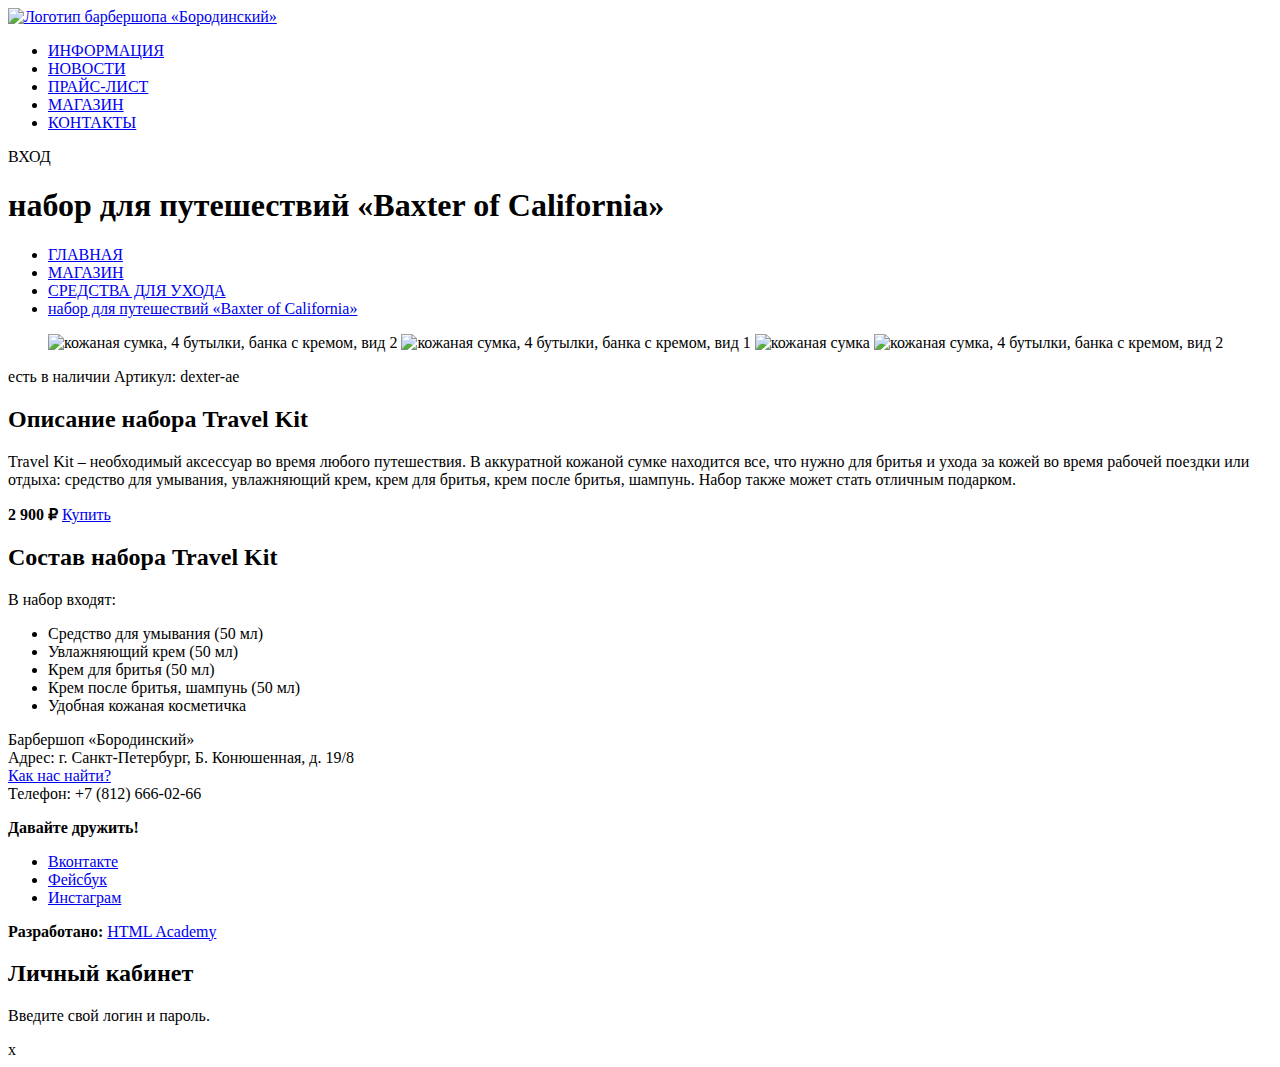
==== catalog-item.html @ c41251ff "Первичная разметка страницы товара" ====
<!DOCTYPE html>
<html lang="ru">
  <head>
    <meta charset="utf-8">
    <title>набор для путешествий «Baxter of California» | СРЕДСТВА ДЛЯ УХОДА | МАГАЗИН | ГЛАВНАЯ</title>
    <link rel="styleshits" href="#">
  </head>
  <body>
    <header class="main-header">
      <nav class="catalog-navigation">
        <a class="main-header-logo" href=ïndex.html><img src="img/logo-small.png" width="112" height="24"
            alt="Логотип барбершопа «Бородинский»">
        </a>
        <ul class="site-navigation">
          <li><a href="info.html">ИНФОРМАЦИЯ</a></li>
          <li><a href="news.html">НОВОСТИ</a></li>
          <li><a href="price.html">ПРАЙС-ЛИСТ</a></li>
          <li class="site-navigation-current"><a href="shop.html">МАГАЗИН</a></li>
          <li><a href="contacts.html">КОНТАКТЫ</a></li>
        </ul>
        <div class="user-navigation">
          <li class="login-link">ВХОД</li>
        </div>
      </nav>
    </header>
    <main class="container">
      <h1>набор для путешествий «Baxter of California»</h1>
      <ul class="breadcrumbs-list">
        <li><a href="main.html">ГЛАВНАЯ</a></li>
        <li><a href="shop.html">МАГАЗИН</a></li>
        <li><a href="care-products.html">СРЕДСТВА ДЛЯ УХОДА</a></li>
        <li class="breadcrumbs-item-current"><a href="catalog-item#15.html">набор для путешествий «Baxter of California»</a></li>
      </ul>

      <figure class="img-example">
        <span>
          <img src="img/big-photo#3.jpg" alt="кожаная сумка, 4 бутылки, банка с кремом, вид 2">
          <img src="img/small-photo#1.jpg" alt="кожаная сумка, 4 бутылки, банка с кремом, вид 1">
          <img src="img/small-photo#2.jpg" alt="кожаная сумка">
          <img src="img/small-photo#3.jpg" alt="кожаная сумка, 4 бутылки, банка с кремом, вид 2">
        </span>
      </figure>

      <tr class="availability" id="dexter-ae">
        <td>есть в наличии</td>
        <td>Артикул: dexter-ae</td>
      </tr>
      <article class="description">
        <h2 class="visually-hidden">Описание набора Travel Kit</h2>
        <p>
          Travel Kit – необходимый аксессуар во время любого
          путешествия. В аккуратной кожаной сумке находится все, что нужно для бритья и ухода за кожей во время рабочей поездки
          или отдыха: средство для умывания, увлажняющий крем, крем
          для бритья, крем после бритья, шампунь. Набор также может
          стать отличным подарком.
        </p>
      </article>

      <p class="catalog-item-price">
        <b>2 900 ₽</b>
        <a class="button" href="#">Купить</a>
      </p>
      <section class="composition">
        <h2 class="visually-hidden">Состав набора Travel Kit</h2>
        <p>В набор входят:</p>
        <ul class="composition-list">
          <li class="composition-item">Средство для умывания (50 мл)</li>
          <li class="composition-item">Увлажняющий крем (50 мл)</li>
          <li class="composition-item">Крем для бритья (50 мл)</li>
          <li class="composition-item">Крем после бритья, шампунь (50 мл) </li>
          <li class="composition-item">Удобная кожаная косметичка</li>
        </ul>
      </section>
    </main>
    <footer class="main-footer">
      <p class="footer-contacts">
        Барбершоп «Бородинский»<br>
        Адрес: г. Санкт-Петербург, Б. Конюшенная, д. 19/8<br>
        <a href="map.html">Как нас найти?</a><br>
        Телефон: +7 (812) 666-02-66
      </p>
      <div class="footer-social">
          <b>Давайте дружить!</b>
          <ul>
            <li><a class="social-button" href="#">Вконтакте</a></li>
            <li><a class="social-button" href="#">Фейсбук</a></li>
            <li><a class="social-button" href="#">Инстаграм</a></li>
          </ul>
        </div>
        <p class="footer-copyright">
          <b>Разработано:</b>
          <a class="button" href="https://htmlacademy.ru">HTML Academy</a>
        </p>
    </footer>
    <!-- Добавлено модальное окно -->
    <section class="modal modal-login">
      <h2>Личный кабинет</h2>
      <p>Введите свой логин и пароль.</p>
      <!-- Здесь будет форма -->
      <span class="modal-close">x</span>
    </section>
  </body>
</html>
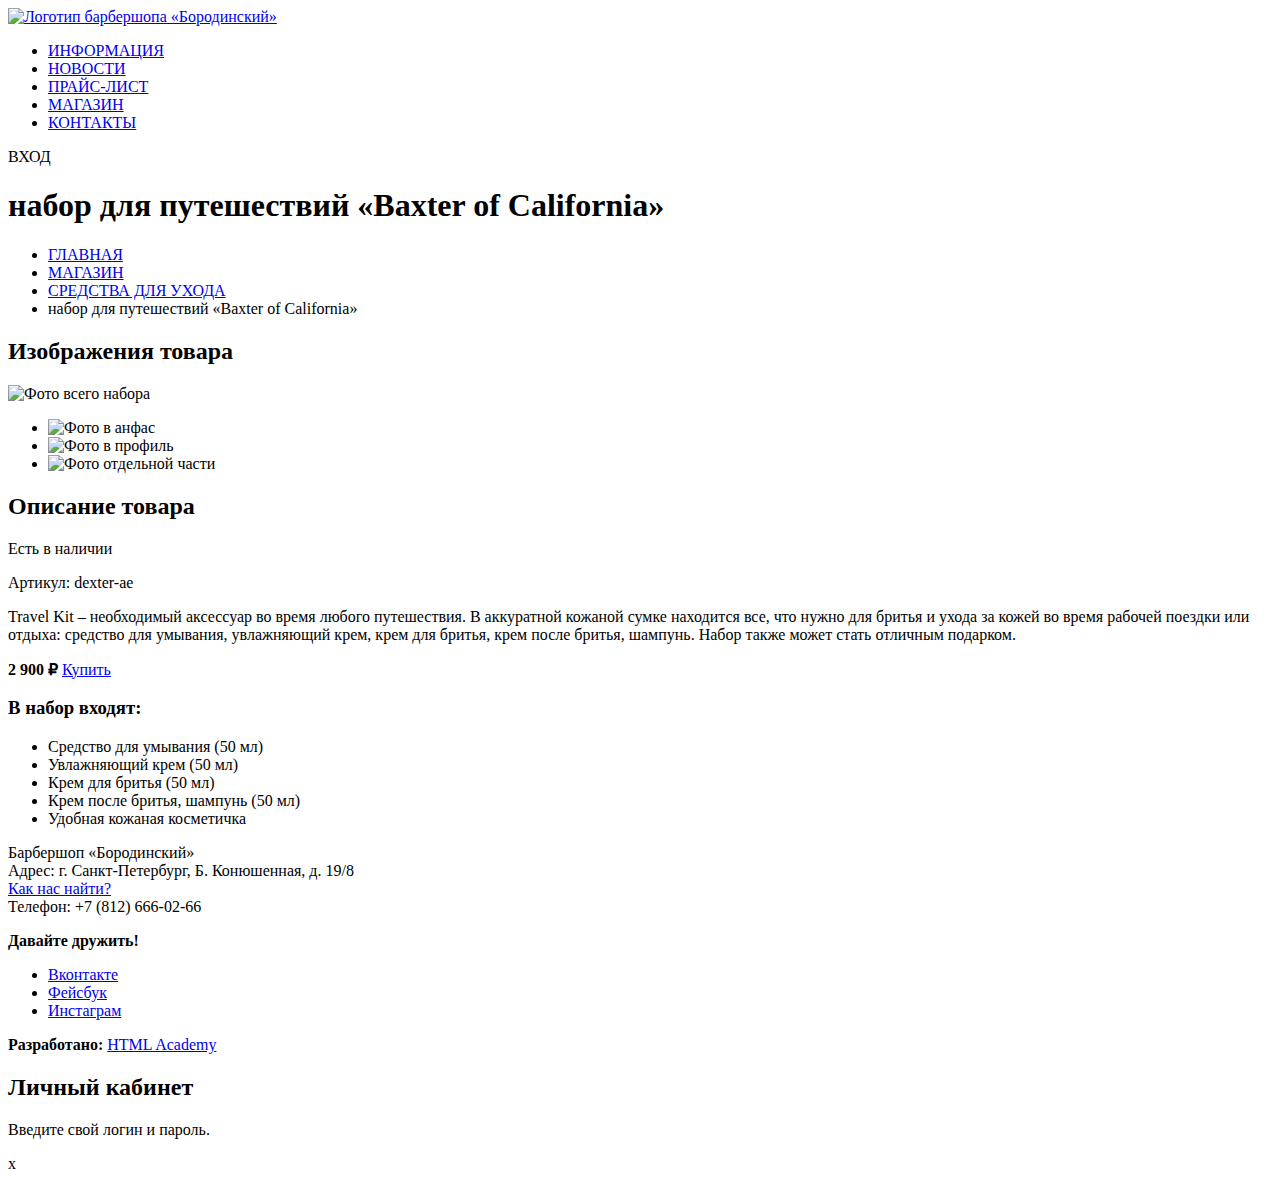
==== commit 60c20e3c: "Разметка страницы товара после самопроверки" ====
--- a/catalog-item.html
+++ b/catalog-item.html
@@ -7,7 +7,7 @@
   </head>
   <body>
     <header class="main-header">
-      <nav class="catalog-navigation">
+      <nav class="main-navigation">
         <a class="main-header-logo" href=ïndex.html><img src="img/logo-small.png" width="112" height="24"
             alt="Логотип барбершопа «Бородинский»">
         </a>
@@ -24,52 +24,41 @@
       </nav>
     </header>
     <main class="container">
-      <h1>набор для путешествий «Baxter of California»</h1>
+      <h1 class="page-title">набор для путешествий «Baxter of California»</h1>
       <ul class="breadcrumbs-list">
         <li><a href="main.html">ГЛАВНАЯ</a></li>
         <li><a href="shop.html">МАГАЗИН</a></li>
         <li><a href="care-products.html">СРЕДСТВА ДЛЯ УХОДА</a></li>
-        <li class="breadcrumbs-item-current"><a href="catalog-item#15.html">набор для путешествий «Baxter of California»</a></li>
+        <li class="breadcrumbs-item-current">набор для путешествий «Baxter of California»</li>
       </ul>
 
-      <figure class="img-example">
-        <span>
-          <img src="img/big-photo#3.jpg" alt="кожаная сумка, 4 бутылки, банка с кремом, вид 2">
-          <img src="img/small-photo#1.jpg" alt="кожаная сумка, 4 бутылки, банка с кремом, вид 1">
-          <img src="img/small-photo#2.jpg" alt="кожаная сумка">
-          <img src="img/small-photo#3.jpg" alt="кожаная сумка, 4 бутылки, банка с кремом, вид 2">
-        </span>
-      </figure>
-
-      <tr class="availability" id="dexter-ae">
-        <td>есть в наличии</td>
-        <td>Артикул: dexter-ae</td>
-      </tr>
-      <article class="description">
-        <h2 class="visually-hidden">Описание набора Travel Kit</h2>
-        <p>
-          Travel Kit – необходимый аксессуар во время любого
-          путешествия. В аккуратной кожаной сумке находится все, что нужно для бритья и ухода за кожей во время рабочей поездки
-          или отдыха: средство для умывания, увлажняющий крем, крем
-          для бритья, крем после бритья, шампунь. Набор также может
-          стать отличным подарком.
+      <section class="product-photos">
+        <h2 class="visually-hidden">Изображения товара</h2>
+        <p class="product-photo-full">
+          <img src="img/big-photo#3.jpg" width="460" height="498" alt="Фото всего набора">
         </p>
-      </article>
-
-      <p class="catalog-item-price">
-        <b>2 900 ₽</b>
-        <a class="button" href="#">Купить</a>
-      </p>
-      <section class="composition">
-        <h2 class="visually-hidden">Состав набора Travel Kit</h2>
-        <p>В набор входят:</p>
-        <ul class="composition-list">
-          <li class="composition-item">Средство для умывания (50 мл)</li>
-          <li class="composition-item">Увлажняющий крем (50 мл)</li>
-          <li class="composition-item">Крем для бритья (50 мл)</li>
-          <li class="composition-item">Крем после бритья, шампунь (50 мл) -</li>
-          <li class="composition-item">Удобная кожаная косметичка</li>
+        <ul class="product-photo-preview">
+          <li><img src="img/product-small-1.jpg" width="140" height="149" alt="Фото в анфас"></li>
+          <li><img src="img/product-small-2.jpg" width="140" height="149" alt="Фото в профиль"></li>
+          <li><img src="img/product-small-3.jpg" width="140" height="149" alt="Фото отдельной части"></li>
+        </ul>
+      </section>
+      <section class="product-info">
+        <h2 class="visually-hidden">Описание товара</h2>
+        <p class="product-availability">Есть в наличии</p>
+        <p class="product-article">Артикул: dexter-ae</p>
+        <p class="product-text">Travel Kit – необходимый аксессуар во время любого путешествия. В аккуратной кожаной сумке находится все, что нужно для бритья и ухода за кожей во время рабочей поездки или отдыха: средство для умывания, увлажняющий крем, крем для бритья, крем после бритья, шампунь. Набор также может стать отличным подарком.</p>
+        <p class="product-price">
+          <b>2 900 ₽</b>
+          <a class="button" href="#">Купить</a>
+        </p>
+        <h3>В набор входят:</h3>
+        <ul>
+          <li>Средство для умывания (50 мл)</li>
+          <li>Увлажняющий крем (50 мл)</li>
+          <li>Крем для бритья (50 мл)</li>
+          <li>Крем после бритья, шампунь (50 мл)</li>
+          <li>Удобная кожаная косметичка</li>
         </ul>
       </section>
     </main>
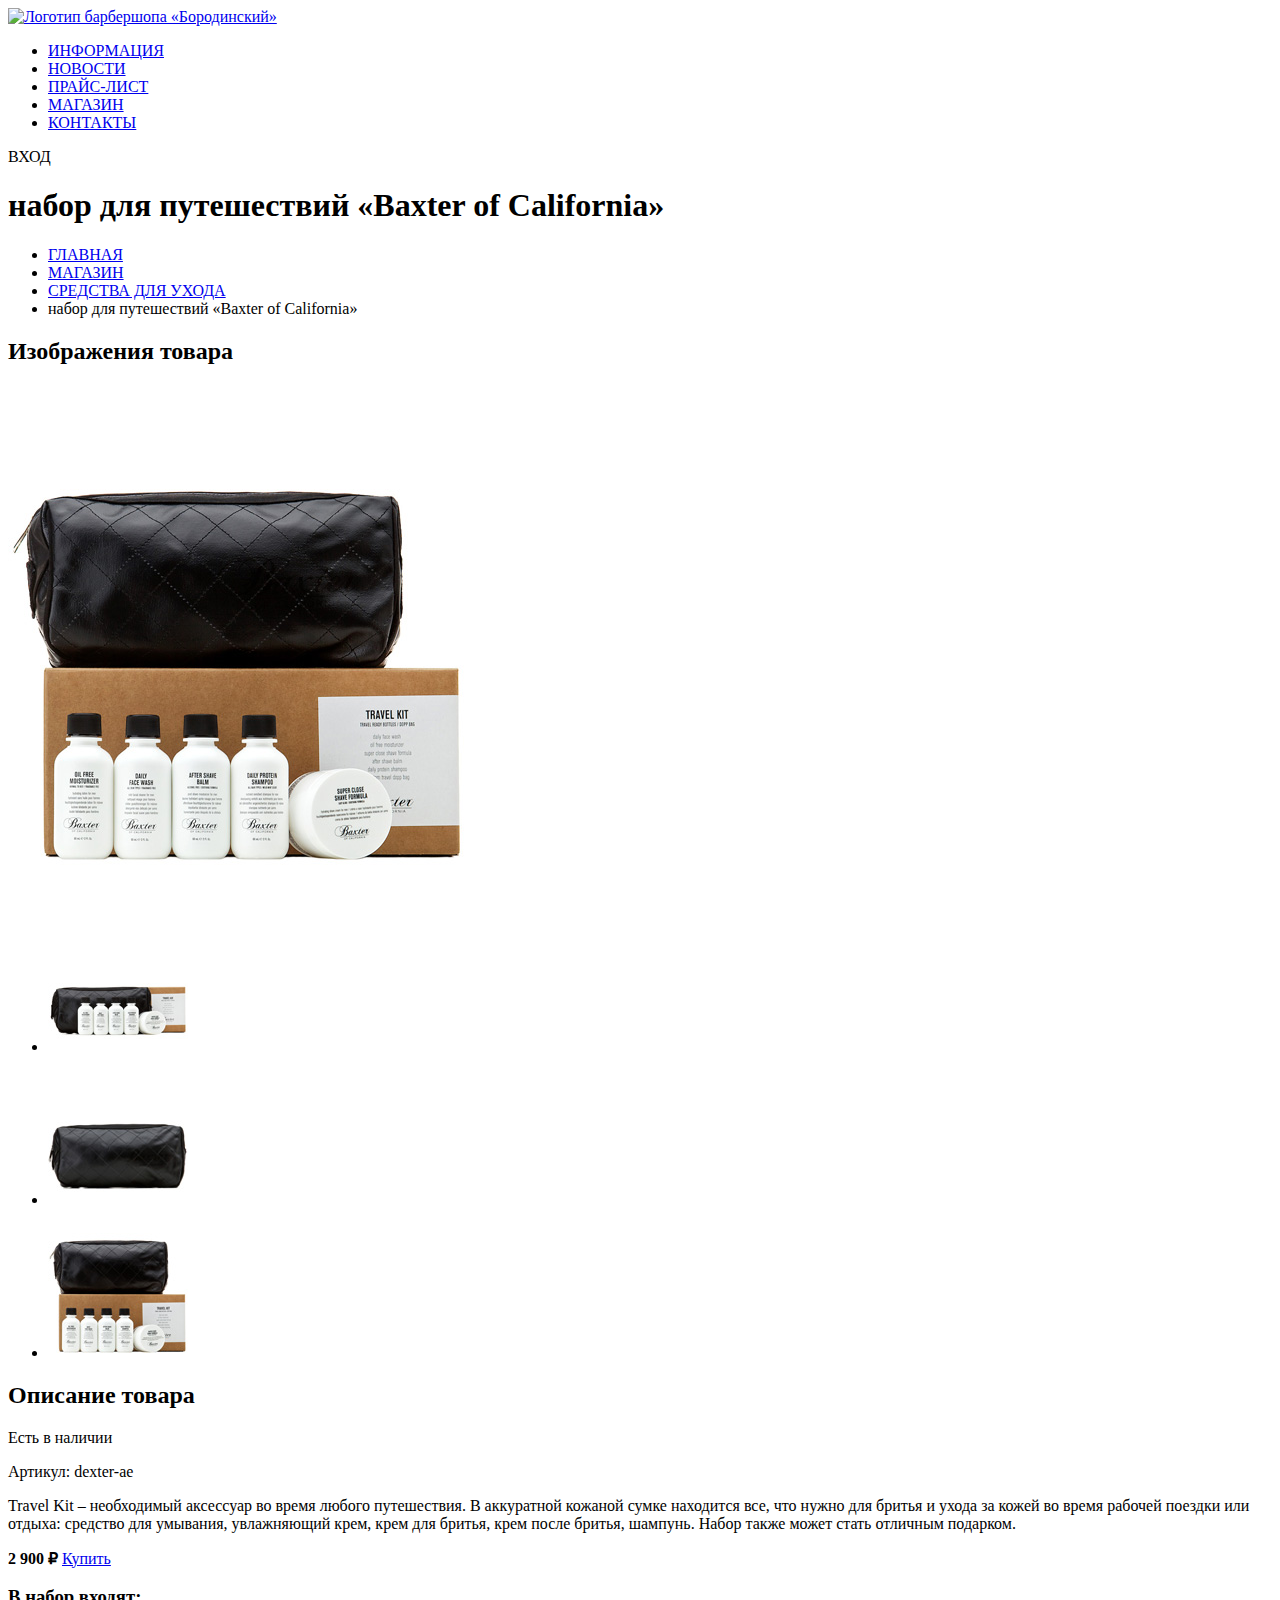
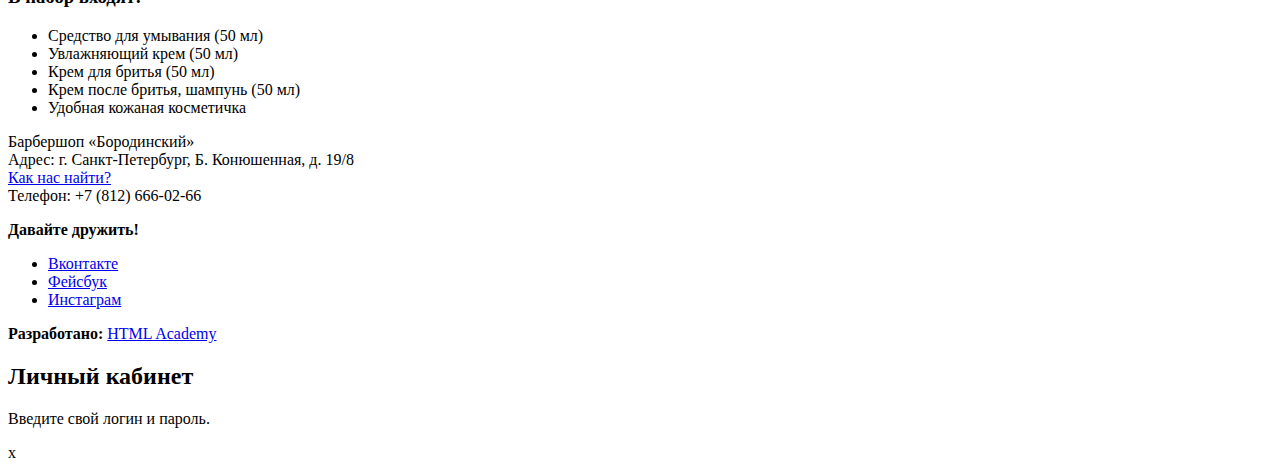
==== commit 054d5785: "Добавил изображения в проект" ====
--- a/catalog-item.html
+++ b/catalog-item.html
@@ -35,12 +35,12 @@
       <section class="product-photos">
         <h2 class="visually-hidden">Изображения товара</h2>
         <p class="product-photo-full">
-          <img src="img/big-photo#3.jpg" width="460" height="498" alt="Фото всего набора">
+          <img src="img/layer-47-copy.jpg" width="460" height="498" alt="Фото всего набора">
         </p>
         <ul class="product-photo-preview">
-          <li><img src="img/product-small-1.jpg" width="140" height="149" alt="Фото в анфас"></li>
-          <li><img src="img/product-small-2.jpg" width="140" height="149" alt="Фото в профиль"></li>
-          <li><img src="img/product-small-3.jpg" width="140" height="149" alt="Фото отдельной части"></li>
+          <li><img src="img/layer-45.jpg" width="140" height="149" alt="Фото в анфас"></li>
+          <li><img src="img/layer-46.jpg" width="140" height="149" alt="Фото в профиль"></li>
+          <li><img src="img/layer-47.jpg" width="140" height="149" alt="Фото отдельной части"></li>
         </ul>
       </section>
       <section class="product-info">
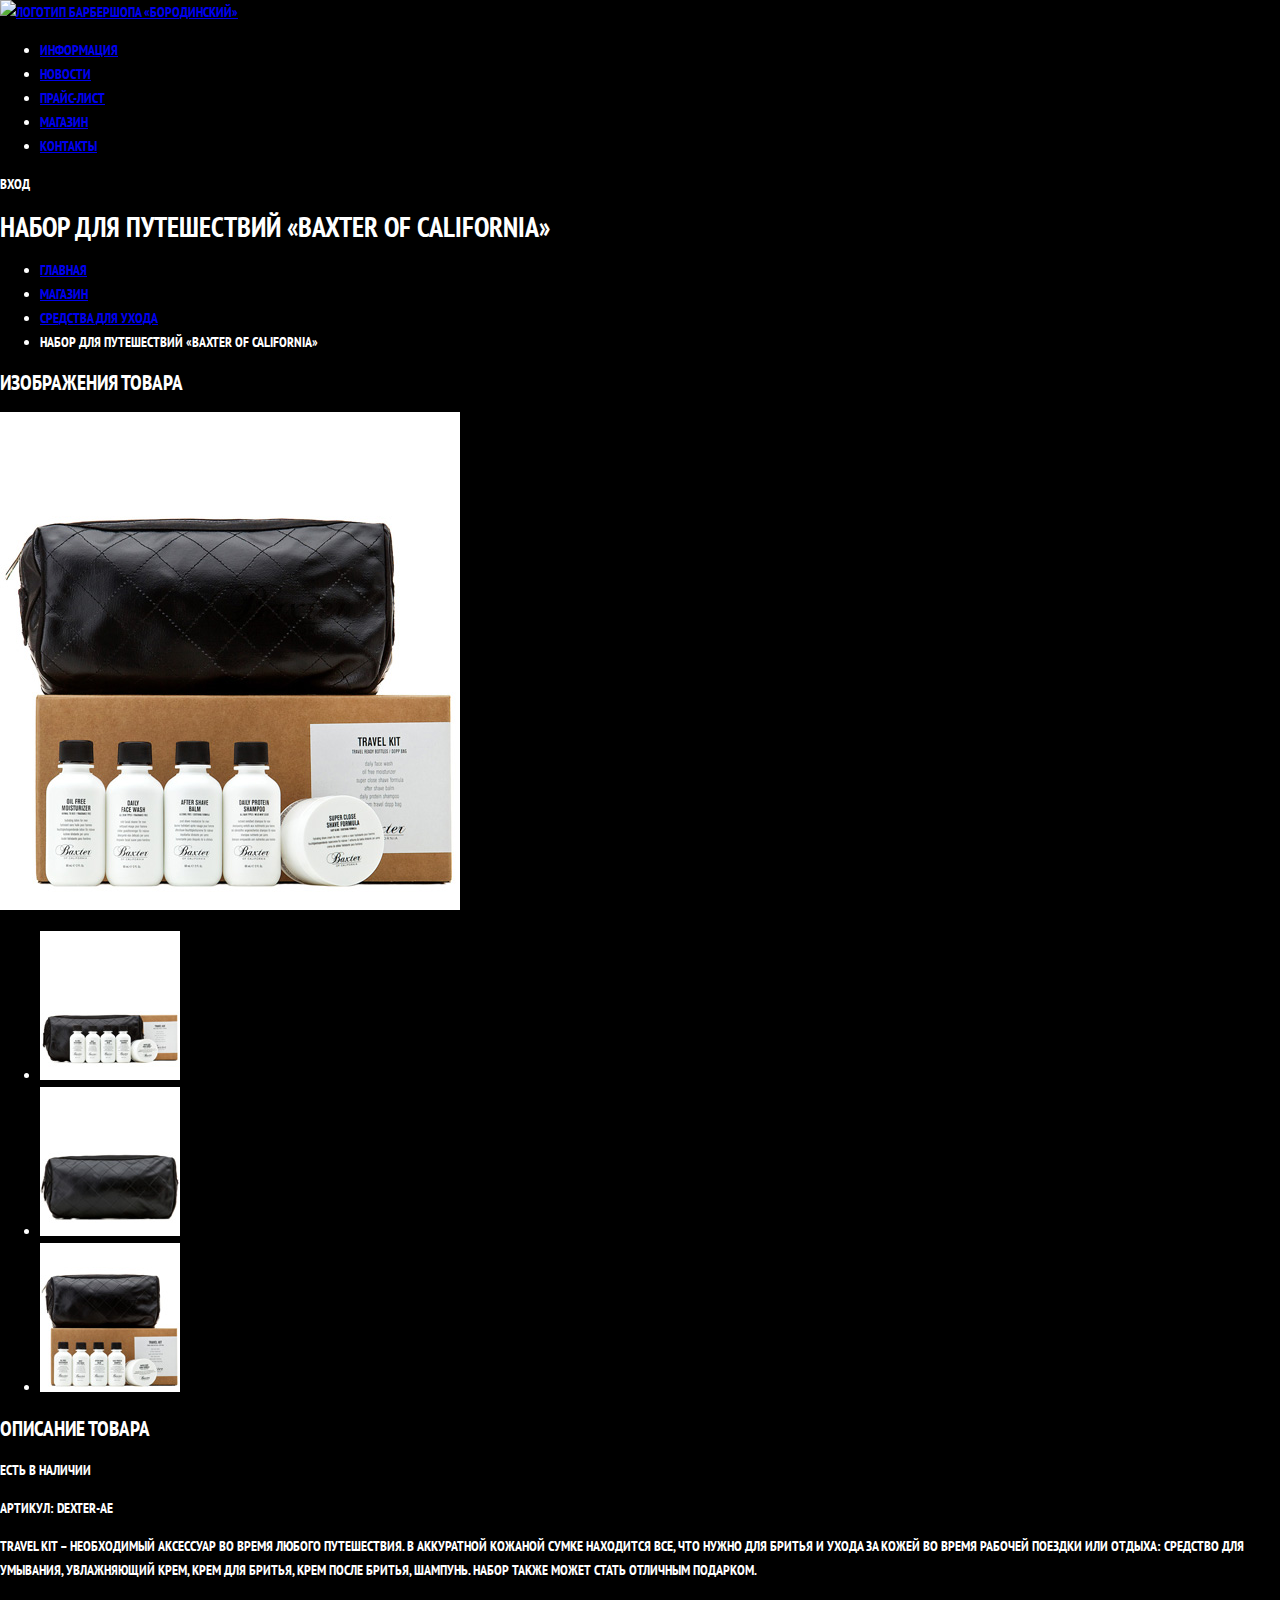
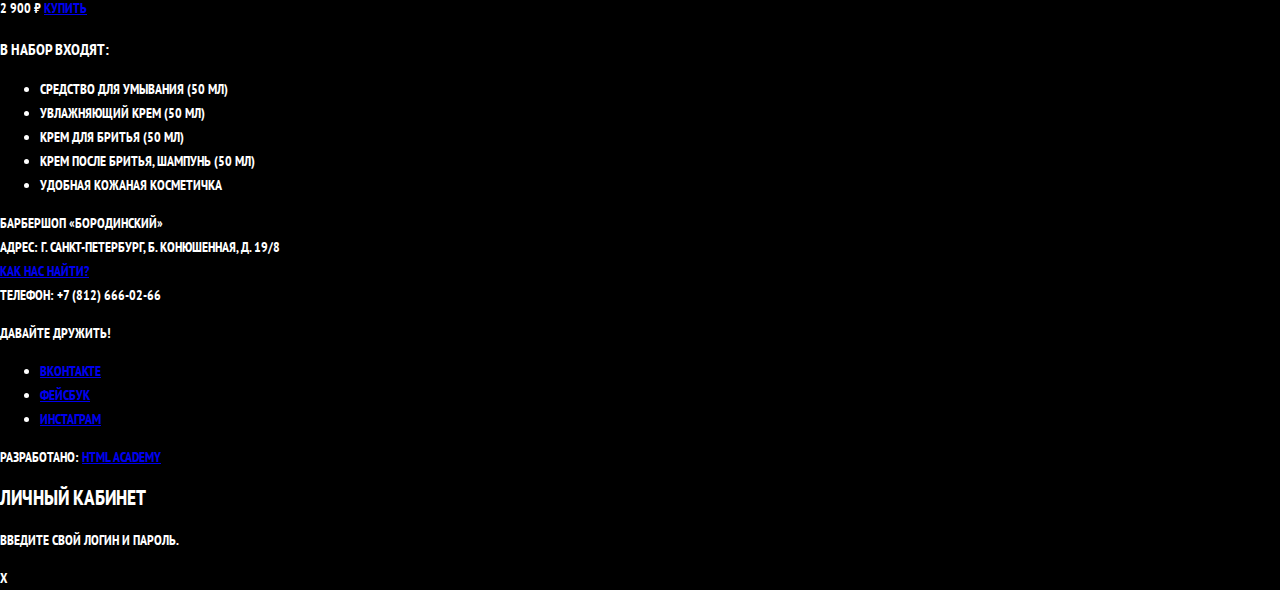
==== commit f260b751: "Добавляем стили" ====
--- a/catalog-item.html
+++ b/catalog-item.html
@@ -3,7 +3,9 @@
   <head>
     <meta charset="utf-8">
     <title>набор для путешествий «Baxter of California» | СРЕДСТВА ДЛЯ УХОДА | МАГАЗИН | ГЛАВНАЯ</title>
-    <link rel="styleshits" href="#">
+    <link href="https://fonts.googleapis.com/css?family=PT+Sans+Narrow:400,700&display=swap&subset=cyrillic" rel="stylesheet">
+    <link href="css/normalize.css" rel="stylesheet">
+    <link href="css/style.css" rel="stylesheet">
   </head>
   <body>
     <header class="main-header">
--- a/css/style.css
+++ b/css/style.css
@@ -0,0 +1,16 @@
+body {
+  margin: 0;
+  padding: 0;
+
+  font-family: "PT Sans Narrow", Arial, sans-serif;
+  font-size: 14px;
+  line-height: 24px;
+  font-weight: 700;
+  color: #ffffff;
+  text-transform: uppercase;
+
+  background-color: #000000;
+  background-image: url("img/bg.jpg");
+  background-position: top center;
+  background-repeat: no-repeat;
+}
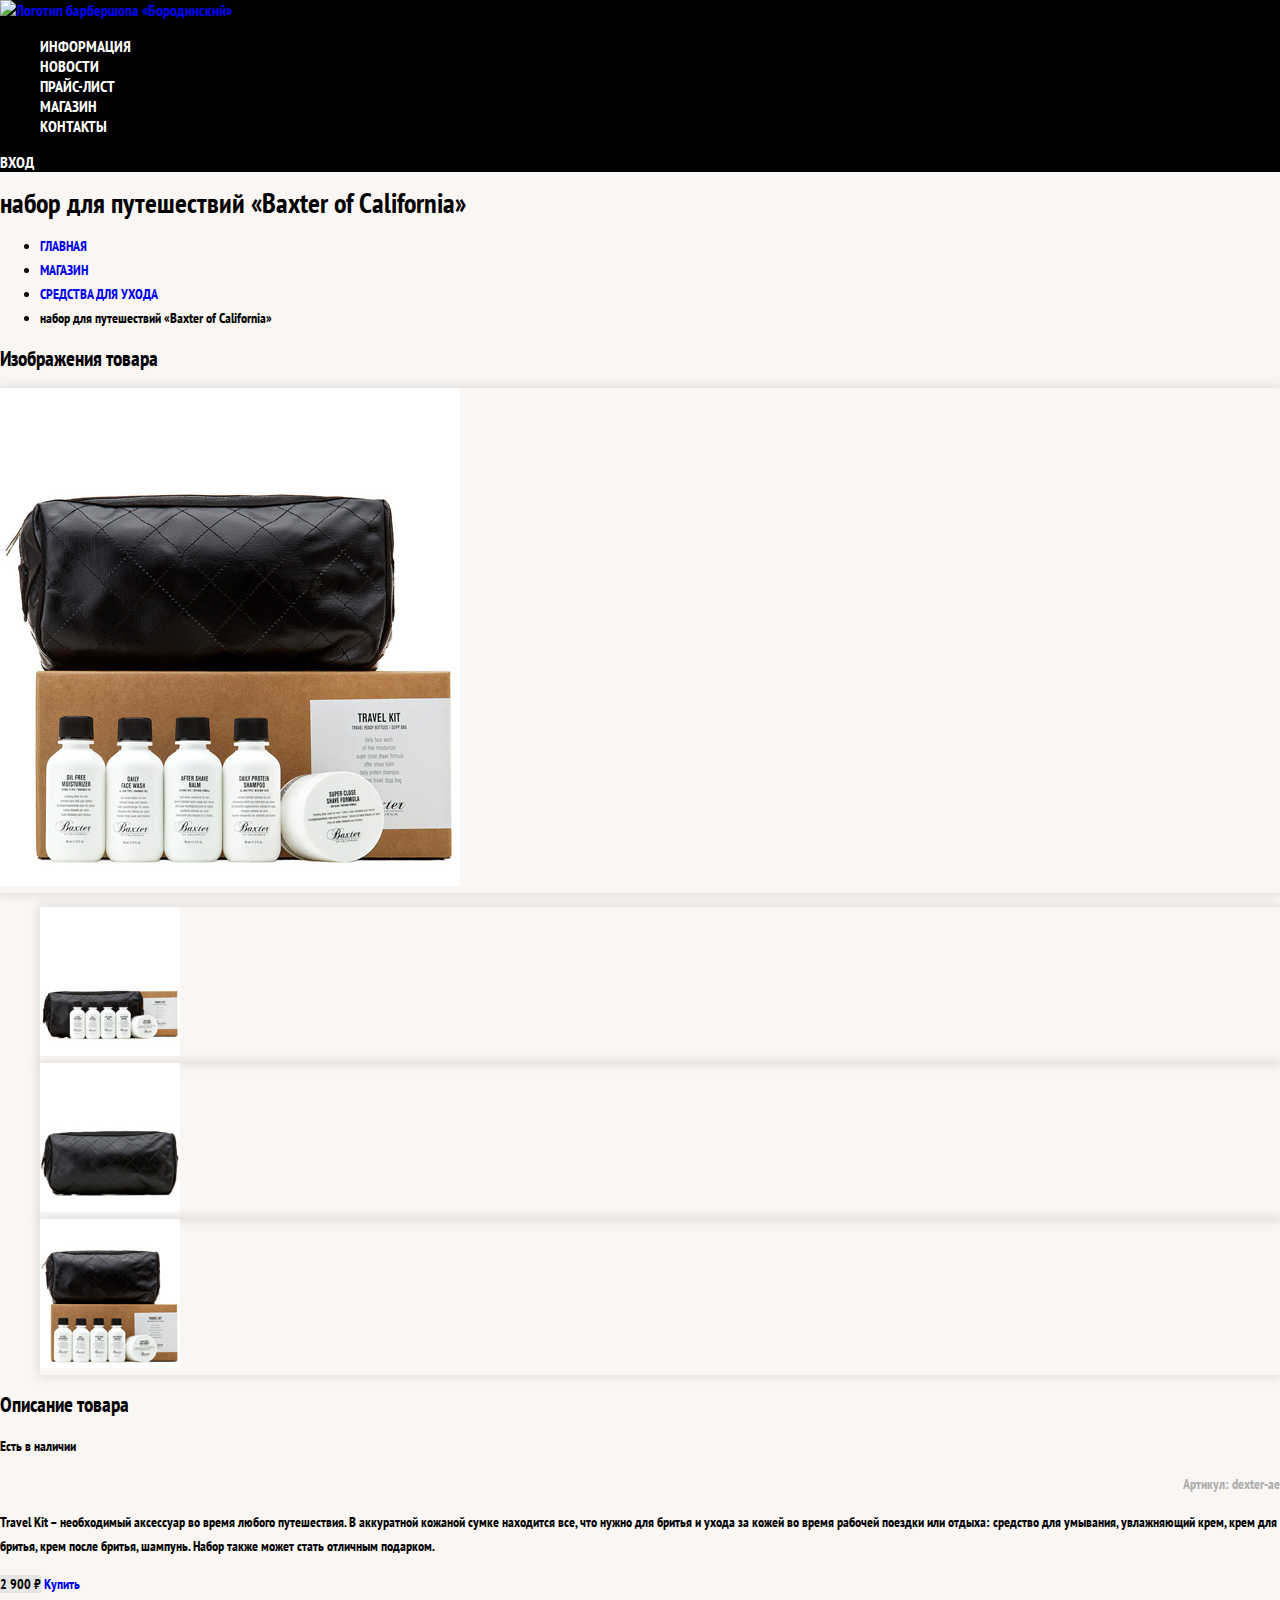
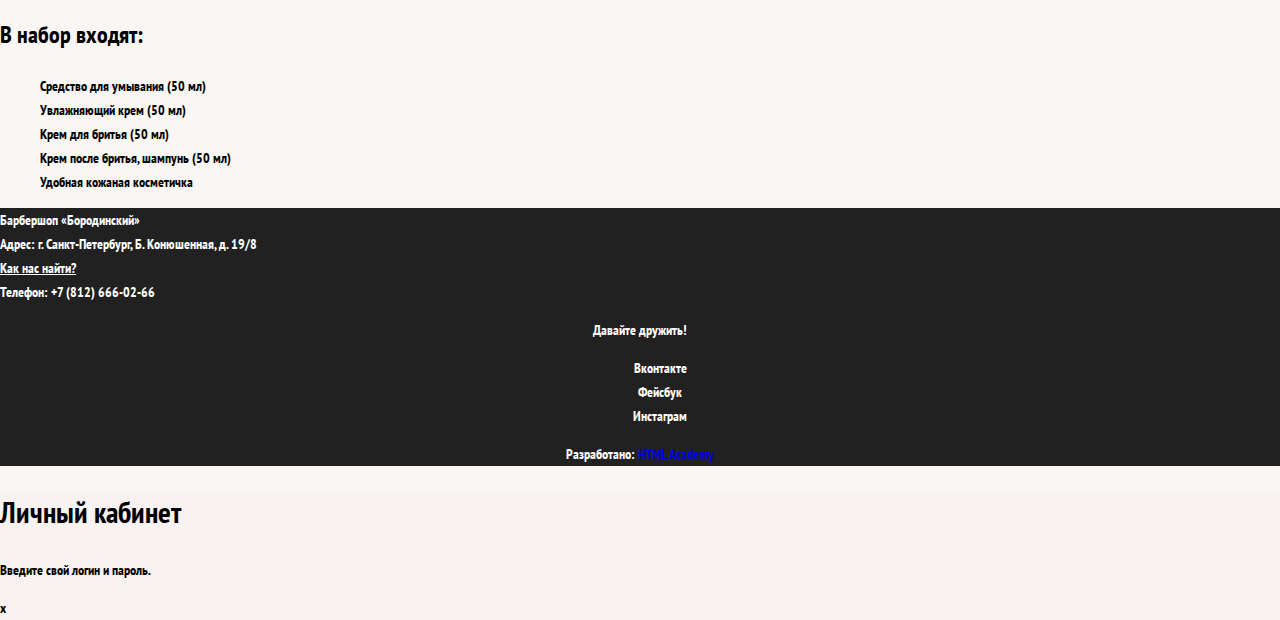
==== commit cdbbca49: "стили на скорую руку" ====
--- a/catalog-item.html
+++ b/catalog-item.html
@@ -7,7 +7,7 @@
     <link href="css/normalize.css" rel="stylesheet">
     <link href="css/style.css" rel="stylesheet">
   </head>
-  <body>
+  <body class="inner-page">
     <header class="main-header">
       <nav class="main-navigation">
         <a class="main-header-logo" href=ïndex.html><img src="img/logo-small.png" width="112" height="24"
--- a/css/style.css
+++ b/css/style.css
@@ -7,10 +7,215 @@
   line-height: 24px;
   font-weight: 700;
   color: #ffffff;
-  text-transform: uppercase;
+  /* text-transform: uppercase; */
 
   background-color: #000000;
-  background-image: url("img/bg.jpg");
+  background-image: url("/Users/tvoygluk/projects/1020667-barbershop-25/img/bg.jpg");
   background-position: top center;
   background-repeat: no-repeat;
 }
+
+.inner-page {
+  color: #000000;
+
+  background-color: #f9f6f3;
+  background-image: url("img/pattern-light.jpg");
+  background-position: 0 0;
+  background-repeat: repeat;
+}
+.product-photo-preview {
+  list-style: none;
+}
+
+.product-photo-preview li {
+  box-shadow: 0 0 10px 2px rgba(0, 0, 0, 0.1);
+}
+
+.product-photo-full {
+  box-shadow: 0 0 10px 2px rgba(0, 0, 0, 0.1);
+}
+
+.product-article {
+  text-align: right;
+  color: #aeaeae;
+}
+
+.product-price b {
+  line-height: 20px;
+  text-align: center;
+
+  background-color: #e5e5e5;
+}
+
+.product-info h3 {
+  font-size: 24px;
+  line-height: 30px;
+}
+
+.product-info ul {
+  list-style: none;
+}
+a {
+  text-decoration: none;
+}
+
+.main-navigation {
+  font-size: 16px;
+  line-height: 20px;
+  color: #ffffff;
+
+  background-color: #000000;
+}
+.site-navigation,
+.user-navigation {
+  list-style: none;
+}
+
+.site-navigation a,
+.user-navigation a {
+  color: #ffffff;
+}
+
+
+.site-navigation a:hover,
+.site-navigation a:focus,
+.user-navigation a:hover,
+.user-navigation a:focus {
+  background-color: #242424;
+}
+
+.features-list {
+  list-style: none;
+}
+
+.feature-item {
+  text-align: center;
+}
+
+.feature-item h3 {
+  font-size: 30px;
+  line-height: 42px;
+}
+
+.index-columns {
+  color: #000000;
+
+  background-color: #f8f5f2;
+  background-image: url("img/pattern-light.jpg");
+  background-position: 0 0;
+  background-repeat: repeat;
+}
+
+.index-columns h2 {
+  font-size: 30px;
+  line-height: 42px;
+}
+
+.news-list {
+  list-style: none;
+}
+
+.news-item time {
+  text-transform: none;
+}
+
+.gallery-content {
+  background-color: #cccccc;
+  border: 7px solid #ffffff;
+}
+
+.appointment-item input {
+  font: inherit;
+
+  background-color: transparent;
+  border: 2px solid #000000;
+}
+
+.appointment-item input:focus {
+  border-color: #663d15;
+}
+
+.main-footer {
+  color: #ffffff;
+
+  background-color: #212121;
+  background-image: url("img/pattern-dark.jpg");
+  background-position: 0 0;
+  background-repeat: repeat;
+}
+
+.footer-contacts a {
+  color: #ffffff;
+  text-decoration: underline;
+}
+
+.footer-contacts a:hover,
+.footer-contacts a:focus {
+  text-decoration: none;
+}
+
+.footer-social {
+  text-align: center;
+}
+
+.footer-social ul {
+  list-style: none;
+}
+
+.social-button {
+  color: #ffffff;
+}
+
+.footer-copyright {
+  text-align: center;
+}
+
+.footer-copyright .button:hover,
+.footer-copyright .button:focus {
+  color: #000000;
+
+  background-color: #ffffff;
+}
+
+.modal {
+  color: #000000;
+
+  background-color: #f8f3f0;
+  background-image: url("img/pattern-light.jpg");
+  background-position: 0 0;
+  background-repeat: repeat;
+}
+
+.modal h2 {
+  font-size: 30px;
+  line-height: 42px;
+}
+
+.login-form input[type="text"],
+.login-form input[type="password"] {
+  font: inherit;
+  color: #000000;
+  text-transform: uppercase;
+
+  background-color: #f9f6f3;
+  border: 2px solid #000000;
+}
+
+.login-form input:focus {
+  border-color: #663d15;
+}
+
+.login-checkbox:hover,
+.login-checkbox:focus {
+  color: #663d15;
+}
+
+.restore {
+  color: #000000;
+  text-decoration: underline;
+}
+
+.restore:hover,
+.restore:focus {
+  text-decoration: none;
+}
